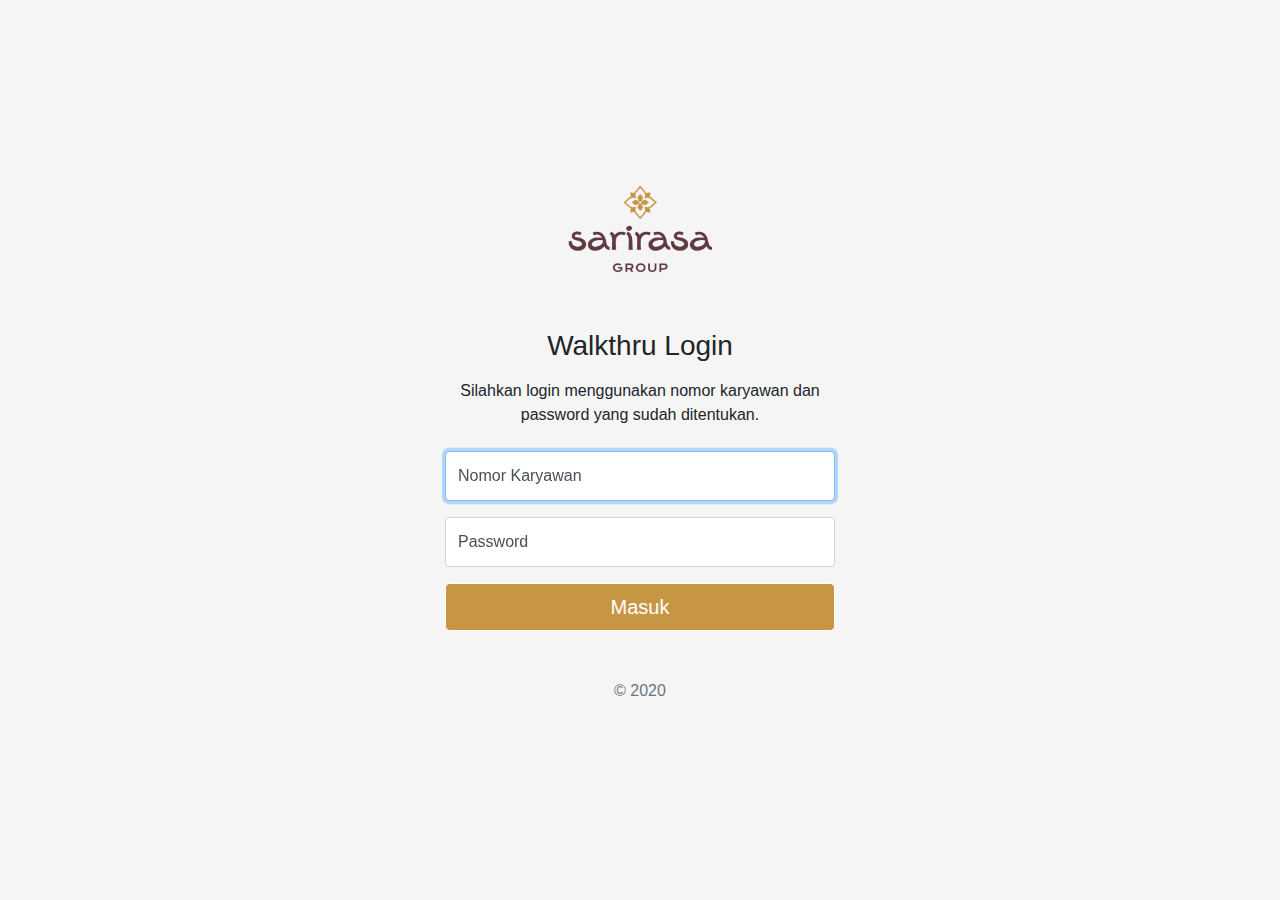
==== index.html @ f4f25c4d "edited di master" ====
<!doctype html>
<html lang="en">
  <head>
    <meta charset="utf-8">
    <meta name="viewport" content="width=device-width, initial-scale=1, shrink-to-fit=no">
    <meta name="description" content="">
    <meta name="author" content="Ridho Ferdian & Sarirasa Group MIS Team">
    <meta name="generator" content="Jekyll v3.8.6">
    <title>WALKTHRU - LOGIN2</title>

    <link rel="canonical" href="https://getbootstrap.com/docs/4.4/examples/floating-labels/">

    <!-- Bootstrap core CSS -->
    <link href="/css/bootstrap.min.css" rel="stylesheet" integrity="sha384-Vkoo8x4CGsO3+Hhxv8T/Q5PaXtkKtu6ug5TOeNV6gBiFeWPGFN9MuhOf23Q9Ifjh" crossorigin="anonymous">

    <!-- Favicons -->
    <link rel="apple-touch-icon" href="/img/apple-touch-icon.png" sizes="180x180">
    <link rel="icon" href="/img/favicon-32x32.png" sizes="32x32" type="image/png">
    <link rel="icon" href="/img/favicon-16x16.png" sizes="16x16" type="image/png">
    <link rel="manifest" href="/js/manifest.json">
    <!--<link rel="mask-icon" href="/img/safari-pinned-tab.svg" color="#C79645">-->
    <link rel="mask-icon" href="/img/favicon.ico" color="#C79645">
    <link rel="icon" href="/img/favicon.ico">
    <meta name="msapplication-config" content="/xml/browserconfig.xml">
    <meta name="theme-color" content="#f5f5f5">


    <style>
      .bd-placeholder-img {
        font-size: 1.125rem;
        text-anchor: middle;
        -webkit-user-select: none;
        -moz-user-select: none;
        -ms-user-select: none;
        user-select: none;
      }

      @media (min-width: 768px) {
        .bd-placeholder-img-lg {
          font-size: 3.5rem;
        }
      }
    </style>
    <!-- Custom styles for this template -->
    <link href="/css/floating-labels.css" rel="stylesheet">
  </head>
  <body oncontextmenu="return false;">
    <form class="form-signin" action="home.html" method="post">
  <div class="text-center mb-4">
    <img class="mb-5" src="/img/logo.png" alt="" width="155">
    <h1 class="h3 mb-3 font-weight-normal">Walkthru Login</h1>
    <p>Silahkan login menggunakan nomor karyawan dan password yang sudah ditentukan. </p>
  </div>

  <div class="form-label-group">
    <input type="text" id="inputNK" class="form-control" placeholder="Nomor Karyawan" autofocus>
    <label for="inputNK">Nomor Karyawan</label>
  </div>

  <div class="form-label-group">
    <input type="password" id="inputPassword" class="form-control" placeholder="Password">
    <label for="inputPassword">Password</label>
  </div>

  <!--
  <div class="checkbox mb-3">
    <label>
      <input type="checkbox" value="remember-me"> Remember me
    </label>
  </div>
  -->

  <button class="btn btn-lg btn-primary btn-block" style="background-color:#C79645; border-color:white" type="submit">Masuk</button>
  <p class="mt-5 mb-3 text-muted text-center">&copy; 2020</p>
</form>
</body>
</html>
---- css/floating-labels.css ----
html,
body {
  height: 100%;
}

body {
  display: -ms-flexbox;
  display: flex;
  -ms-flex-align: center;
  align-items: center;
  padding-top: 40px;
  padding-bottom: 40px;
  background-color: #f5f5f5;
}

.form-signin {
  width: 100%;
  max-width: 420px;
  padding: 15px;
  margin: auto;
}

.form-label-group {
  position: relative;
  margin-bottom: 1rem;
}

.form-label-group > input,
.form-label-group > label {
  height: 3.125rem;
  padding: .75rem;
}

.form-label-group > label {
  position: absolute;
  top: 0;
  left: 0;
  display: block;
  width: 100%;
  margin-bottom: 0; /* Override default `<label>` margin */
  line-height: 1.5;
  color: #495057;
  pointer-events: none;
  cursor: text; /* Match the input under the label */
  border: 1px solid transparent;
  border-radius: .25rem;
  transition: all .1s ease-in-out;
}

.form-label-group input::-webkit-input-placeholder {
  color: transparent;
}

.form-label-group input:-ms-input-placeholder {
  color: transparent;
}

.form-label-group input::-ms-input-placeholder {
  color: transparent;
}

.form-label-group input::-moz-placeholder {
  color: transparent;
}

.form-label-group input::placeholder {
  color: transparent;
}

.form-label-group input:not(:placeholder-shown) {
  padding-top: 1.25rem;
  padding-bottom: .25rem;
}

.form-label-group input:not(:placeholder-shown) ~ label {
  padding-top: .25rem;
  padding-bottom: .25rem;
  font-size: 12px;
  color: #777;
}

/* Fallback for Edge
-------------------------------------------------- */
@supports (-ms-ime-align: auto) {
  .form-label-group > label {
    display: none;
  }
  .form-label-group input::-ms-input-placeholder {
    color: #777;
  }
}

/* Fallback for IE
-------------------------------------------------- */
@media all and (-ms-high-contrast: none), (-ms-high-contrast: active) {
  .form-label-group > label {
    display: none;
  }
  .form-label-group input:-ms-input-placeholder {
    color: #777;
  }
}
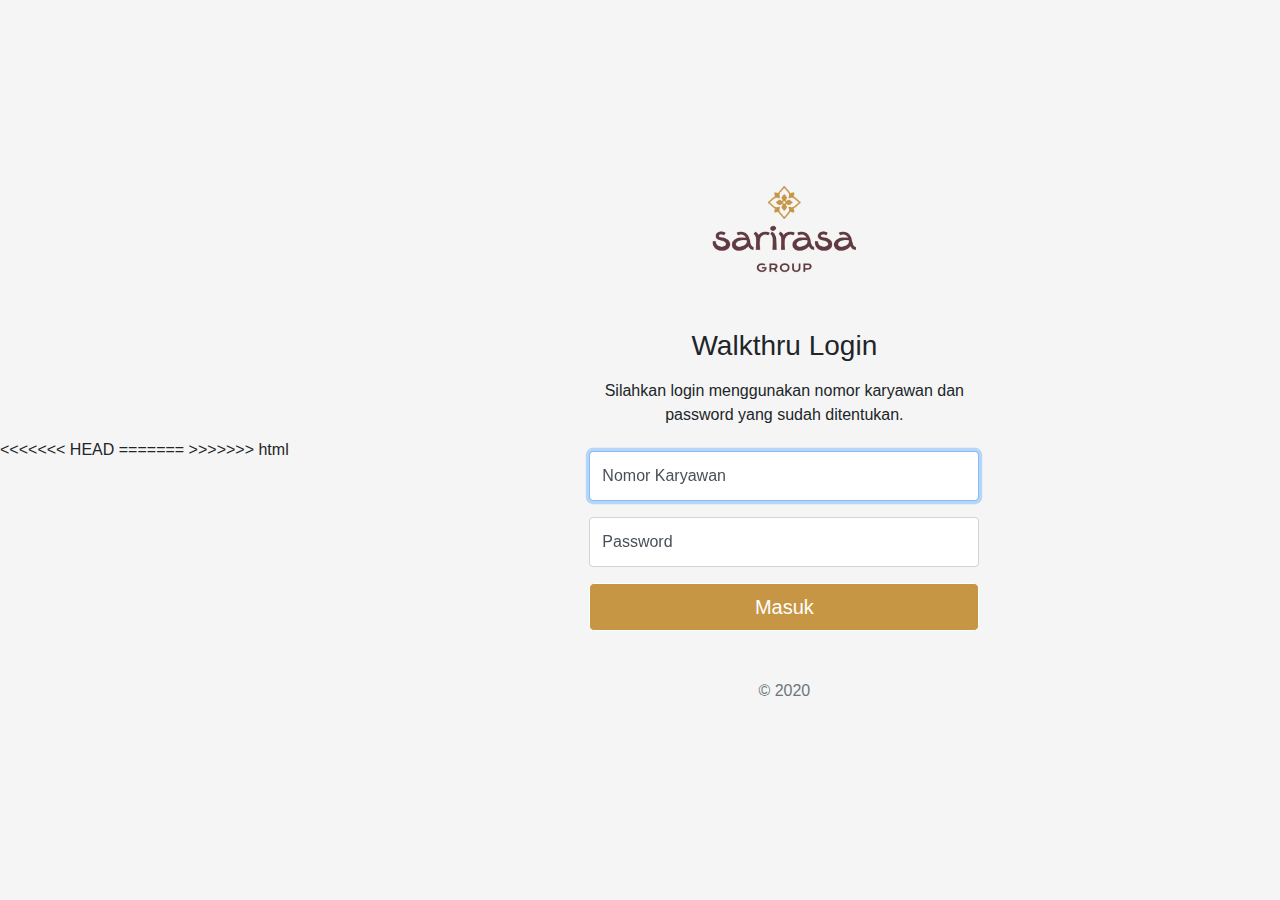
==== commit 29b22912: "coba benerin konflik" ====
--- a/index.html
+++ b/index.html
@@ -6,7 +6,11 @@
     <meta name="description" content="">
     <meta name="author" content="Ridho Ferdian & Sarirasa Group MIS Team">
     <meta name="generator" content="Jekyll v3.8.6">
+<<<<<<< HEAD
     <title>WALKTHRU - LOGIN2</title>
+=======
+    <title>WALKTHRU - LOGIN</title>
+>>>>>>> html
 
     <link rel="canonical" href="https://getbootstrap.com/docs/4.4/examples/floating-labels/">
 
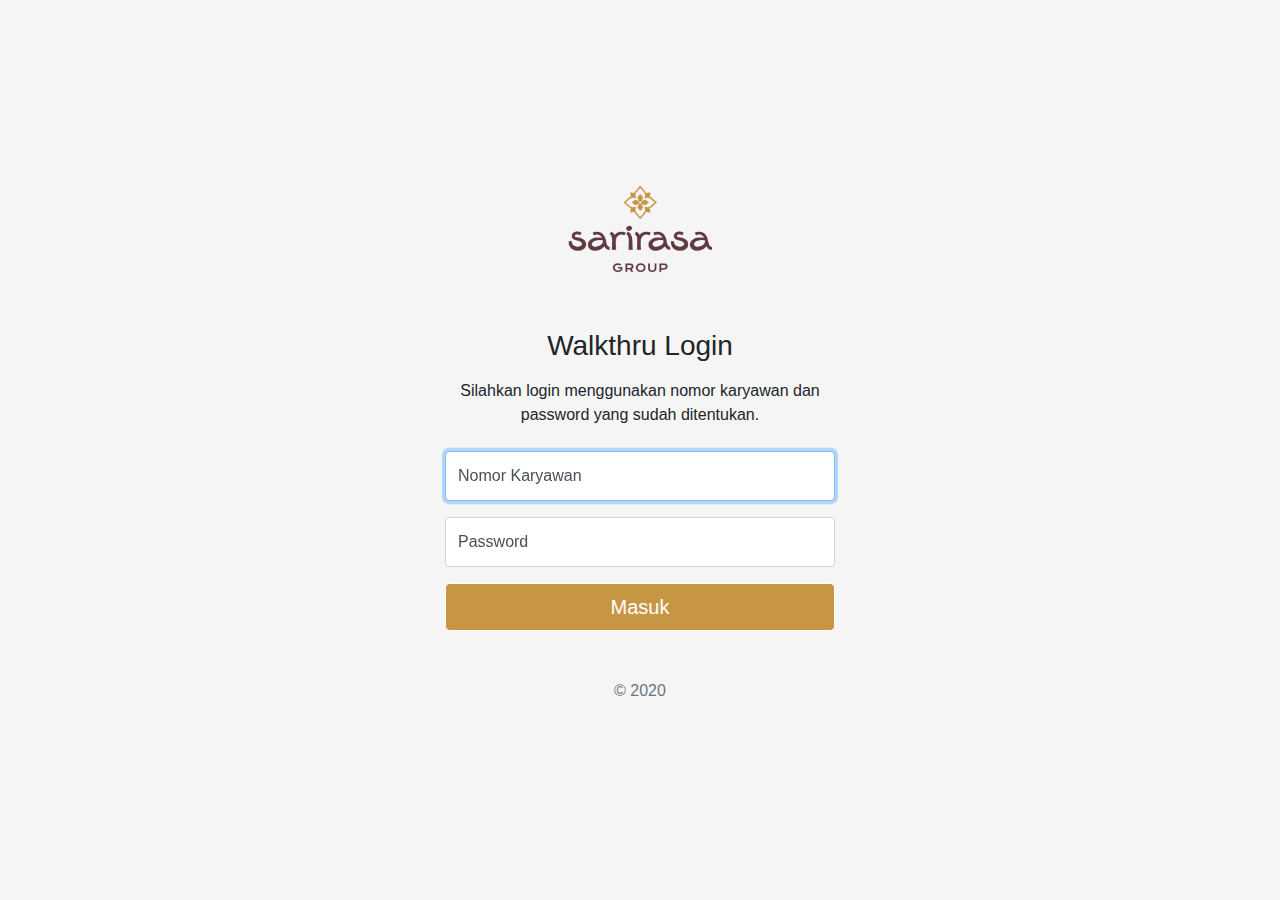
==== commit aaca4119: "coba benerin konflik" ====
--- a/index.html
+++ b/index.html
@@ -6,11 +6,7 @@
     <meta name="description" content="">
     <meta name="author" content="Ridho Ferdian & Sarirasa Group MIS Team">
     <meta name="generator" content="Jekyll v3.8.6">
-<<<<<<< HEAD
-    <title>WALKTHRU - LOGIN2</title>
-=======
     <title>WALKTHRU - LOGIN</title>
->>>>>>> html
 
     <link rel="canonical" href="https://getbootstrap.com/docs/4.4/examples/floating-labels/">
 
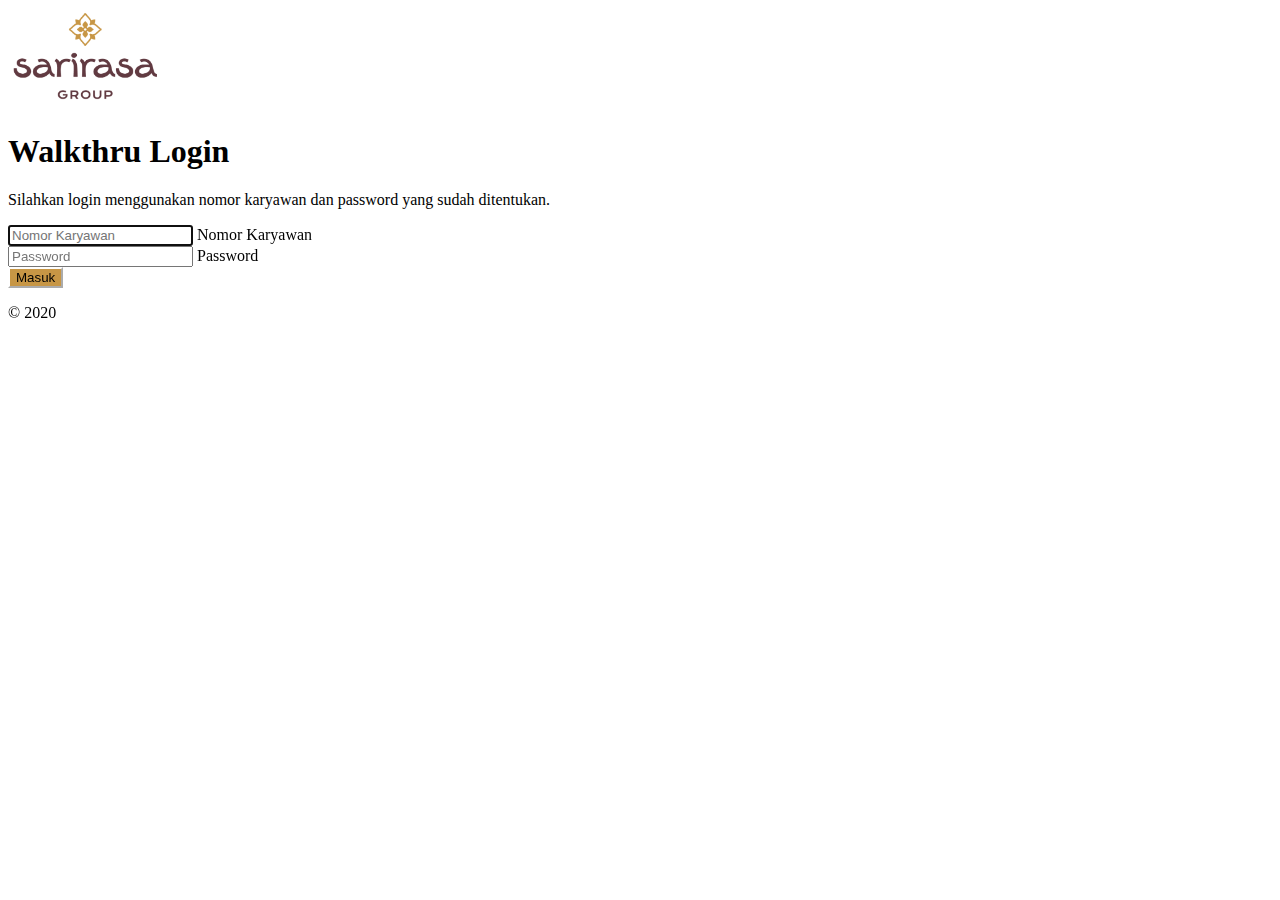
==== commit 067c3925: "ubah link walkthru" ====
--- a/index.html
+++ b/index.html
@@ -8,19 +8,19 @@
     <meta name="generator" content="Jekyll v3.8.6">
     <title>WALKTHRU - LOGIN</title>
 
-    <link rel="canonical" href="https://getbootstrap.com/docs/4.4/examples/floating-labels/">
+    <link rel="canonical" href="/walkthruhttps://getbootstrap.com/docs/4.4/examples/floating-labels/">
 
     <!-- Bootstrap core CSS -->
-    <link href="/css/bootstrap.min.css" rel="stylesheet" integrity="sha384-Vkoo8x4CGsO3+Hhxv8T/Q5PaXtkKtu6ug5TOeNV6gBiFeWPGFN9MuhOf23Q9Ifjh" crossorigin="anonymous">
+    <link href="/walkthru/css/bootstrap.min.css" rel="stylesheet" integrity="sha384-Vkoo8x4CGsO3+Hhxv8T/Q5PaXtkKtu6ug5TOeNV6gBiFeWPGFN9MuhOf23Q9Ifjh" crossorigin="anonymous">
 
     <!-- Favicons -->
-    <link rel="apple-touch-icon" href="/img/apple-touch-icon.png" sizes="180x180">
-    <link rel="icon" href="/img/favicon-32x32.png" sizes="32x32" type="image/png">
-    <link rel="icon" href="/img/favicon-16x16.png" sizes="16x16" type="image/png">
-    <link rel="manifest" href="/js/manifest.json">
-    <!--<link rel="mask-icon" href="/img/safari-pinned-tab.svg" color="#C79645">-->
-    <link rel="mask-icon" href="/img/favicon.ico" color="#C79645">
-    <link rel="icon" href="/img/favicon.ico">
+    <link rel="apple-touch-icon" href="/walkthru/img/apple-touch-icon.png" sizes="180x180">
+    <link rel="icon" href="/walkthru/img/favicon-32x32.png" sizes="32x32" type="image/png">
+    <link rel="icon" href="/walkthru/img/favicon-16x16.png" sizes="16x16" type="image/png">
+    <link rel="manifest" href="/walkthru/js/manifest.json">
+    <!--<link rel="mask-icon" href="/walkthru/img/safari-pinned-tab.svg" color="#C79645">-->
+    <link rel="mask-icon" href="/walkthru/img/favicon.ico" color="#C79645">
+    <link rel="icon" href="/walkthru/img/favicon.ico">
     <meta name="msapplication-config" content="/xml/browserconfig.xml">
     <meta name="theme-color" content="#f5f5f5">
 
@@ -42,7 +42,7 @@
       }
     </style>
     <!-- Custom styles for this template -->
-    <link href="/css/floating-labels.css" rel="stylesheet">
+    <link href="/walkthru/css/floating-labels.css" rel="stylesheet">
   </head>
   <body oncontextmenu="return false;">
     <form class="form-signin" action="home.html" method="post">
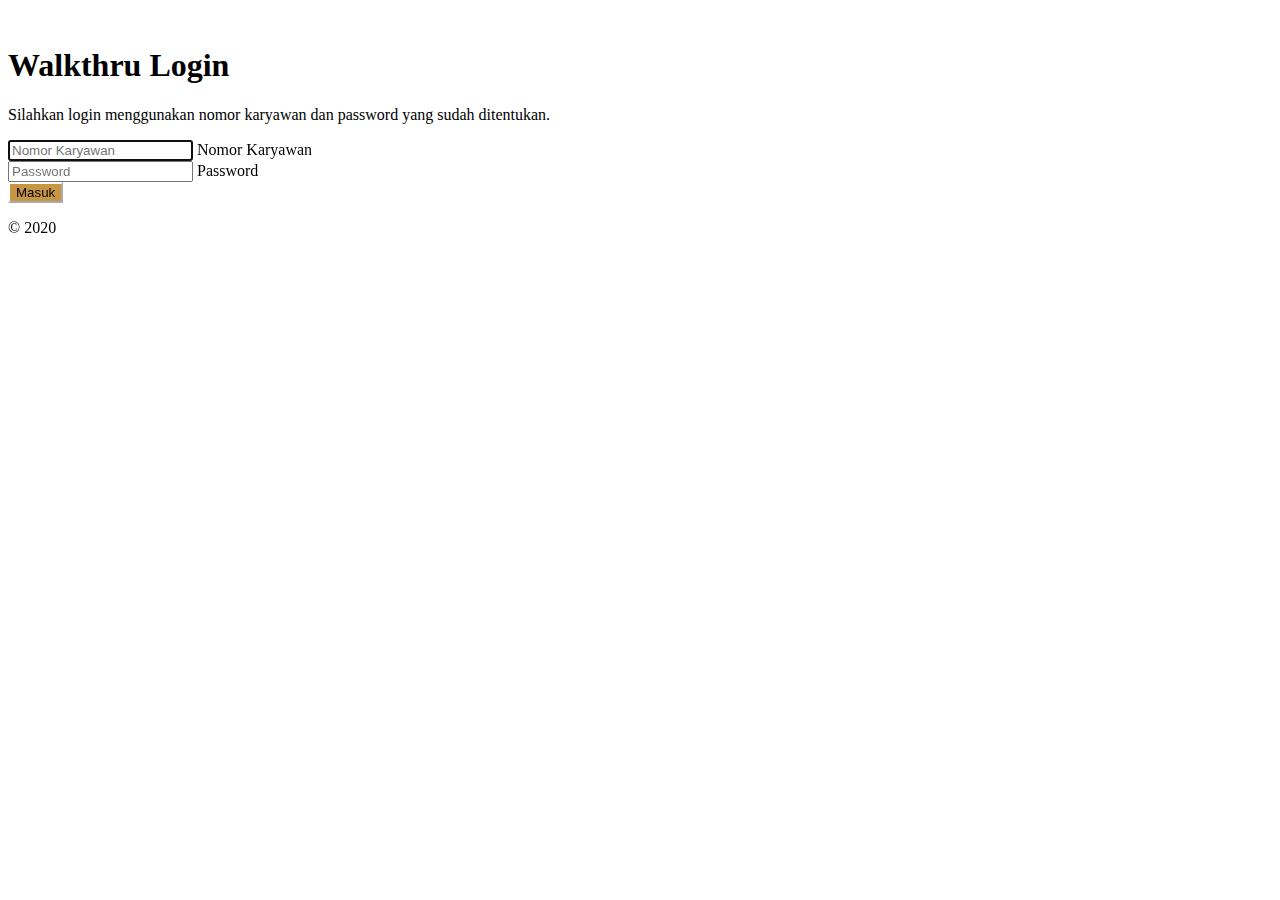
==== commit 49d8e1b9: "perbaikan link src" ====
--- a/index.html
+++ b/index.html
@@ -8,7 +8,7 @@
     <meta name="generator" content="Jekyll v3.8.6">
     <title>WALKTHRU - LOGIN</title>
 
-    <link rel="canonical" href="/walkthruhttps://getbootstrap.com/docs/4.4/examples/floating-labels/">
+    <link rel="canonical" href="https://getbootstrap.com/docs/4.4/examples/floating-labels/">
 
     <!-- Bootstrap core CSS -->
     <link href="/walkthru/css/bootstrap.min.css" rel="stylesheet" integrity="sha384-Vkoo8x4CGsO3+Hhxv8T/Q5PaXtkKtu6ug5TOeNV6gBiFeWPGFN9MuhOf23Q9Ifjh" crossorigin="anonymous">
@@ -21,7 +21,7 @@
     <!--<link rel="mask-icon" href="/walkthru/img/safari-pinned-tab.svg" color="#C79645">-->
     <link rel="mask-icon" href="/walkthru/img/favicon.ico" color="#C79645">
     <link rel="icon" href="/walkthru/img/favicon.ico">
-    <meta name="msapplication-config" content="/xml/browserconfig.xml">
+    <meta name="msapplication-config" content="/walkthru/xml/browserconfig.xml">
     <meta name="theme-color" content="#f5f5f5">
 
 
@@ -47,7 +47,7 @@
   <body oncontextmenu="return false;">
     <form class="form-signin" action="home.html" method="post">
   <div class="text-center mb-4">
-    <img class="mb-5" src="/img/logo.png" alt="" width="155">
+    <img class="mb-5" src="/walkthru/img/logo.png" alt="" width="155">
     <h1 class="h3 mb-3 font-weight-normal">Walkthru Login</h1>
     <p>Silahkan login menggunakan nomor karyawan dan password yang sudah ditentukan. </p>
   </div>
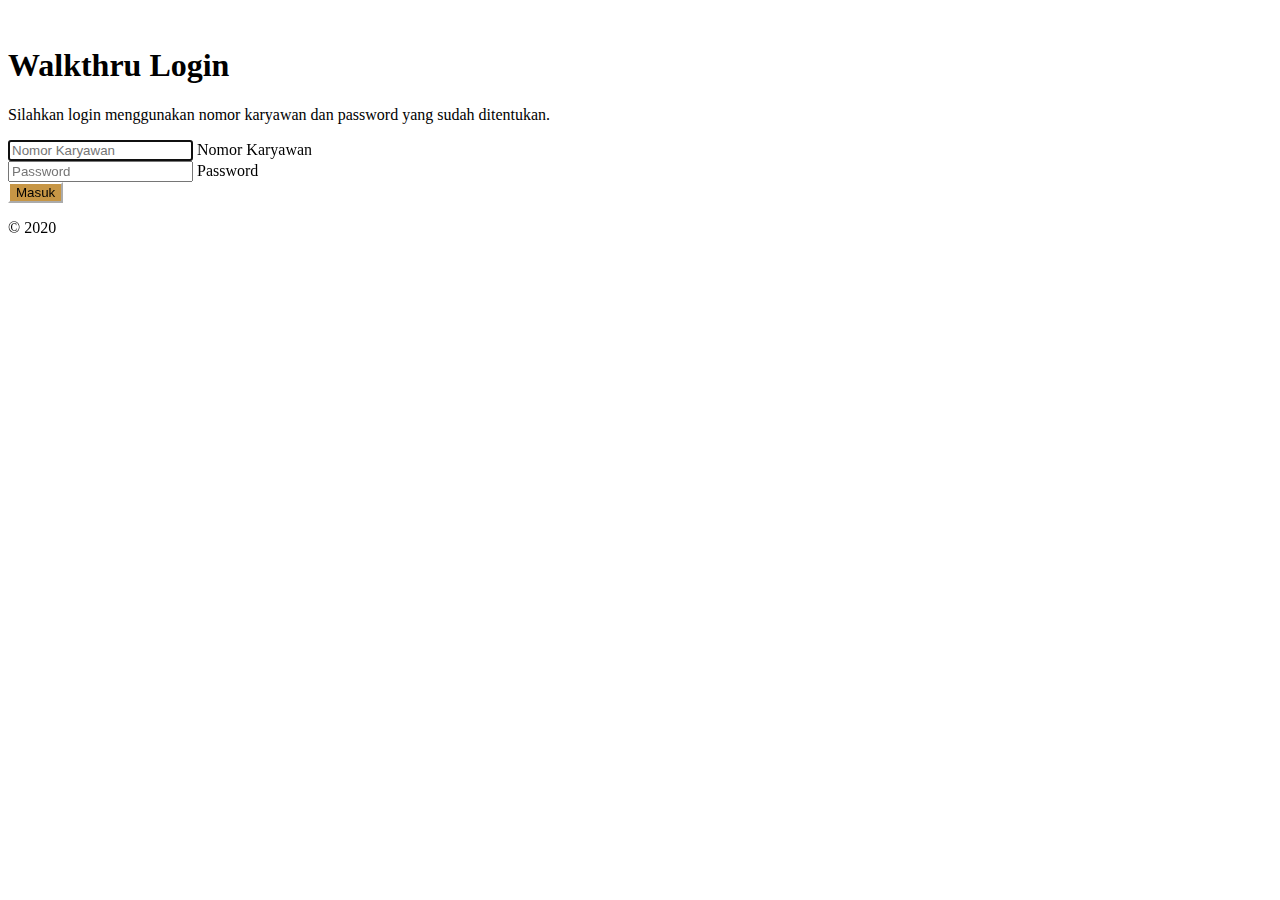
==== commit d77044c8: "perbaikan method post" ====
--- a/index.html
+++ b/index.html
@@ -45,7 +45,7 @@
     <link href="/walkthru/css/floating-labels.css" rel="stylesheet">
   </head>
   <body oncontextmenu="return false;">
-    <form class="form-signin" action="home.html" method="post">
+    <form class="form-signin" action="home.html">
   <div class="text-center mb-4">
     <img class="mb-5" src="/walkthru/img/logo.png" alt="" width="155">
     <h1 class="h3 mb-3 font-weight-normal">Walkthru Login</h1>
